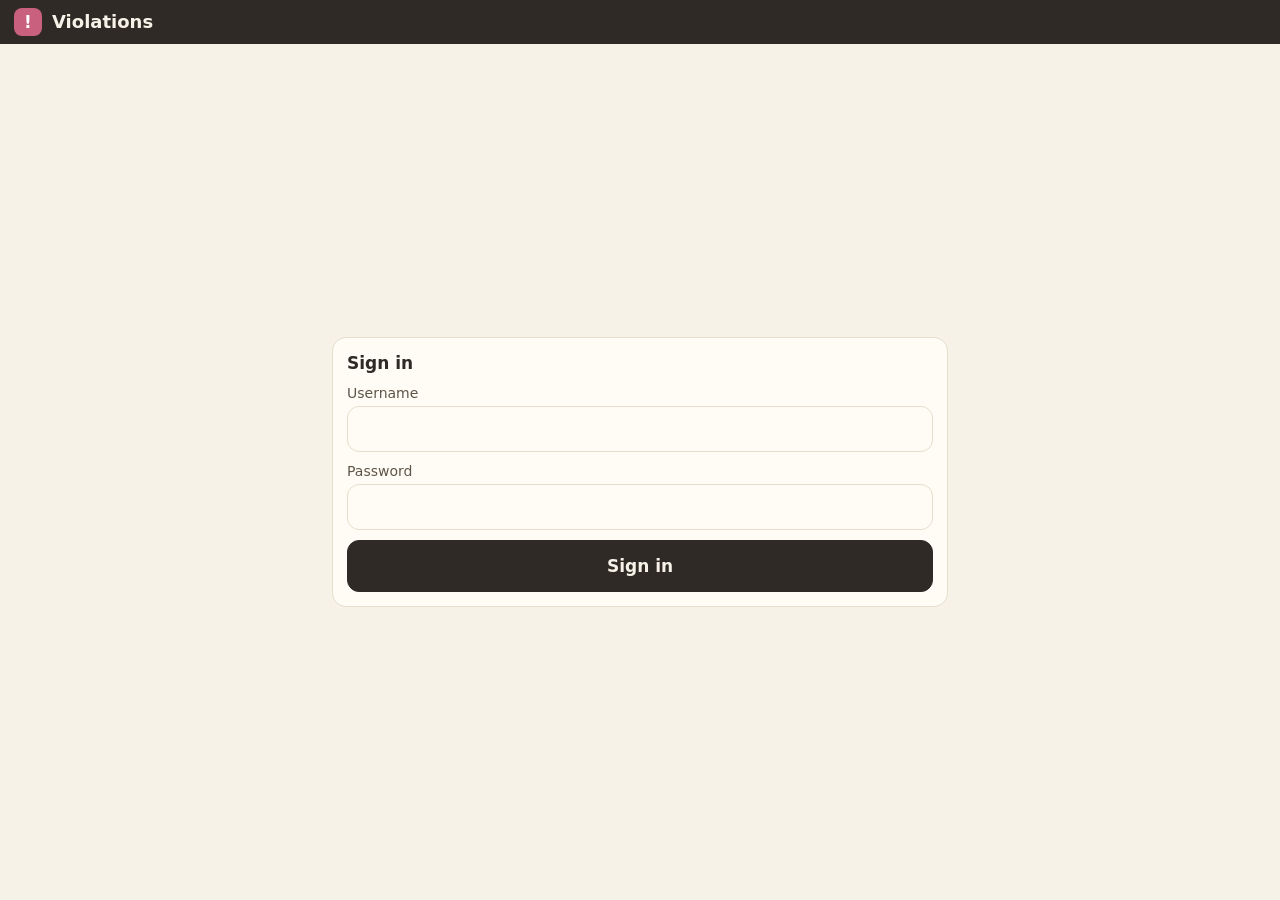
==== ui/phone/index.html @ 9547db69 "Violations Server: phone app, manager server, settings page, installer and self-updater Co-Authored-" ====
<!doctype html>
<html lang="en">
<head>
<meta charset="utf-8">
<meta name="viewport" content="width=device-width, initial-scale=1, viewport-fit=cover, interactive-widget=resizes-content">
<meta name="theme-color" content="#2F2A26">
<meta name="apple-mobile-web-app-capable" content="yes">
<meta name="apple-mobile-web-app-title" content="Violations">
<link rel="manifest" href="manifest.json">
<link rel="apple-touch-icon" href="icon-192.png">
<title>Violations</title>
<link rel="stylesheet" href="phone.css">
</head>
<body>
<!-- Codi, 2026-09-24: "scrolling should never be required on the phone".
     The whole app is one screen tall; each step is laid out to fit, long
     lists page instead of scroll, and the lot is typed on a keypad. -->
<div class="app">
<header class="bar">
  <button class="barbtn" id="backBtn" hidden aria-label="Back">‹</button>
  <span class="logo" id="logo" aria-hidden="true">!</span>
  <h1 id="title">Violations</h1>
  <span class="who" id="who"></span>
</header>
<div class="testbanner" id="testBanner" hidden>TEST MODE — goes on the test record, nothing prints</div>
<div class="stepbar" id="stepBar" hidden><span id="stepText"></span><div class="dots" id="dots"></div></div>

<!-- sign in -->
<main id="signin" class="screen" hidden>
  <form id="signinForm" class="card">
    <h2>Sign in</h2>
    <label>Username <input id="user" autocomplete="username" autocapitalize="none" required></label>
    <label>Password <input id="pass" type="password" autocomplete="current-password" required></label>
    <button class="btn primary big" type="submit">Sign in</button>
    <p class="err" id="signinErr"></p>
  </form>
</main>

<!-- home: active violations, paged to fit -->
<main id="home" class="screen" hidden>
  <button class="btn add" id="addBtn">＋ Add a violation</button>
  <div id="resume"></div>
  <div class="listhead"><h2>Active <span class="muted" id="parkName"></span></h2>
    <div class="pager" id="pager" hidden><button class="pbtn" id="prevPage" aria-label="Previous">‹</button><span id="pageText"></span><button class="pbtn" id="nextPage" aria-label="Next">›</button></div></div>
  <div class="fill" id="active"><p class="muted">Loading…</p></div>
</main>

<!-- step 1: photo -->
<main id="s-photo" class="screen" hidden>
  <div class="viewfinder fill" id="vfWrap">
    <video id="viewfinder" playsinline autoplay muted></video>
    <p class="vfmsg" id="vfMsg">Starting the camera…</p>
  </div>
  <button class="shutter" id="shutter" disabled aria-label="Take photo"><span></span></button>
  <p class="muted center small" id="photoMsg"></p>
  <div class="row center links">
    <label class="link">Phone's camera app
      <input type="file" id="camera" accept="image/*" capture="environment" hidden></label>
    <label class="link">Photo already taken
      <input type="file" id="library" accept="image/*" hidden></label>
  </div>
</main>

<!-- step 2: circle the issue -->
<main id="s-circle" class="screen" hidden>
  <p class="hint center">Draw a circle around the problem.</p>
  <div class="canvaswrap fill" id="canvasWrap"><canvas id="canvas"></canvas></div>
  <div class="row">
    <button class="btn grow" id="undoBtn">Undo</button>
    <button class="btn grow" id="clearBtn">Start over</button>
    <button class="btn grow" id="retakeBtn">New photo</button>
  </div>
  <button class="btn primary big full" id="circleNext" disabled>Next</button>
</main>

<!-- step 3: lot, on a keypad -->
<main id="s-lot" class="screen" hidden>
  <div class="parkpick" id="parkPick" hidden></div>
  <div class="lotshow">
    <div class="lotnum" id="lotNum"><span class="muted">Lot</span> <b id="lotDigits">–</b></div>
    <div class="lotwho" id="lotWho">Type the lot number</div>
  </div>
  <div class="keypad fill" id="keypad">
    <button data-k="1">1</button><button data-k="2">2</button><button data-k="3">3</button>
    <button data-k="4">4</button><button data-k="5">5</button><button data-k="6">6</button>
    <button data-k="7">7</button><button data-k="8">8</button><button data-k="9">9</button>
    <button data-k="del" aria-label="Delete">⌫</button><button data-k="0">0</button><button data-k="clr" aria-label="Clear">C</button>
  </div>
  <button class="btn primary big full" id="lotNext" disabled>Next</button>
</main>

<!-- step 4: what's wrong (tiles) -->
<main id="s-items" class="screen" hidden>
  <div class="who2" id="itemsWho"></div>
  <div class="tiles fill" id="tiles"></div>
  <button class="btn primary big full" id="itemsNext" disabled>Next</button>
</main>

<!-- step 4b: something else (typed) -->
<main id="s-other" class="screen" hidden>
  <h2>Something else</h2>
  <p class="muted small">Up to two, in a few words each. They're printed on the notice.</p>
  <input class="other" id="other1" placeholder="e.g. Trampoline on the road" maxlength="60">
  <input class="other" id="other2" placeholder="(optional second one)" maxlength="60">
  <button class="btn primary big full" id="otherDone">Done</button>
</main>

<!-- step 5: warning & send -->
<main id="s-send" class="screen" hidden>
  <div class="summary" id="sendSummary"></div>
  <div>
    <div class="levels" id="levels"></div>
    <p class="hint" id="suggestWhy"></p>
  </div>
  <input id="notes" maxlength="300" placeholder="Note for the resident (optional)">
  <div class="due" id="due"></div>
  <button class="btn primary big full" id="issueBtn" disabled>Issue violation</button>
  <p class="err" id="issueErr"></p>
</main>

<!-- "It's fixed": photo of the fix -->
<main id="s-fix" class="screen" hidden>
  <div class="summary" id="fixWho"></div>
  <div class="viewfinder fill">
    <video id="fixVideo" playsinline autoplay muted></video>
    <p class="vfmsg" id="fixMsg">Starting the camera…</p>
  </div>
  <button class="shutter" id="fixShutter" disabled aria-label="Take photo of the fix"><span></span></button>
  <div class="row center links">
    <label class="link">Photo already taken
      <input type="file" id="fixLibrary" accept="image/*" hidden></label>
    <button class="link" id="fixNoPhoto">No photo</button>
  </div>
</main>

<!-- "It's fixed": check and save -->
<main id="s-fixok" class="screen" hidden>
  <div class="summary" id="fixWho2"></div>
  <div class="canvaswrap fill"><img id="fixPreview" alt="Photo of the fix"><p class="vfmsg" id="fixNoPic" hidden>No photo</p></div>
  <div class="row">
    <button class="btn grow" id="fixRetake">Retake</button>
    <button class="btn primary grow big" id="fixSave">Save — it's fixed</button>
  </div>
  <p class="err" id="fixErr"></p>
</main>

<!-- sending / done -->
<main id="done" class="screen" hidden>
  <h2 id="doneTitle">Sending…</h2>
  <ul class="steps" id="steps"></ul>
  <div id="doneBody"></div>
  <span class="fill"></span>
  <button class="btn primary big full" id="homeBtn" hidden>Back to violations</button>
</main>

<nav class="foot" id="foot" hidden>
  <button class="link" id="cancelBtn" hidden>Cancel this violation</button>
  <span></span>
  <button class="link" id="signout">Sign out</button>
</nav>
</div>
<script src="phone.js"></script>
</body>
</html>
---- ui/phone/phone.css ----
/* Violations phone app. One screen tall, never scrolls (Codi, 2026-09-24):
   .app fills the visible height, each .screen is a flex column, and .fill
   takes whatever space is left (photo, canvas, keypad, tiles, the list). */
:root {
  --paper: #F7F2E7; --card: #FFFCF5; --ink: #2F2A26; --ink-soft: #5E5549; --muted: #8A806F;
  --line: #E6DECC; --accent: #C8607E; --accent-dim: #FBE6EB; --ok: #5F8043; --ok-dim: #E7F0DD;
  --warn: #B24A2F; --warn-dim: #F9E1D9;
  --sans: -apple-system, "Segoe UI", system-ui, Roboto, sans-serif;
}
@media (prefers-color-scheme: dark) {
  :root { --paper: #1A1714; --card: #241F1A; --ink: #F2EBDD; --ink-soft: #C8BDA9; --muted: #978C7A;
    --line: #3A3229; --accent: #EE97AE; --accent-dim: #3A2229; --ok: #9CBC7C; --ok-dim: #22301B;
    --warn: #EE8A68; --warn-dim: #3B2219; }
}
* { box-sizing: border-box; -webkit-tap-highlight-color: transparent; }
html, body { margin: 0; height: 100%; overflow: hidden; overscroll-behavior: none;
  background: var(--paper); color: var(--ink); font: 17px/1.3 var(--sans); }
h1, h2, p { margin: 0; }
h2 { font-size: 17px; }
[hidden] { display: none !important; }
button, input, textarea { font: inherit; color: inherit; }
.muted { color: var(--muted); }
.small { font-size: 13px; }
.center { text-align: center; }
.err { color: var(--warn); font-size: 15px; }
.err:empty { display: none; }
.fill { flex: 1 1 auto; min-height: 0; }

.app { height: 100vh; height: 100dvh; display: flex; flex-direction: column; overflow: hidden; }
.bar { flex: 0 0 auto; display: flex; align-items: center; gap: 10px;
  padding: calc(8px + env(safe-area-inset-top)) 14px 8px; background: var(--ink); color: var(--paper); }
.bar h1 { font-size: 18px; flex: 1; }
.barbtn { background: none; border: 0; color: var(--paper); font-size: 30px; line-height: 1; padding: 0 6px 4px 0; }
.logo { width: 28px; height: 28px; border-radius: 8px; background: var(--accent); color: #fff; display: grid; place-items: center; font-weight: 800; }
.who { font-size: 13px; opacity: .8; }
.testbanner { flex: 0 0 auto; background: #F6D776; color: #3a2d00; text-align: center; font-size: 13px; font-weight: 700; padding: 4px; }
.stepbar { flex: 0 0 auto; display: flex; align-items: center; justify-content: space-between; padding: 6px 14px; font-size: 13px; color: var(--ink-soft); border-bottom: 1px solid var(--line); }
.dots { display: flex; gap: 5px; }
.dots i { width: 22px; height: 6px; border-radius: 4px; background: var(--line); }
.dots i.on { background: var(--accent); }

.screen { flex: 1 1 auto; min-height: 0; overflow: hidden; display: flex; flex-direction: column; gap: 10px;
  padding: 10px 12px; max-width: 640px; width: 100%; margin: 0 auto; }
.foot { flex: 0 0 auto; display: flex; justify-content: space-between; padding: 0 6px env(safe-area-inset-bottom);
  border-top: 1px solid var(--line); background: var(--paper); }
.link { background: none; border: 0; color: var(--ink-soft); text-decoration: underline; font-size: 14px; padding: 8px; cursor: pointer; }

.card { background: var(--card); border: 1px solid var(--line); border-radius: 14px; padding: 14px; display: flex; flex-direction: column; gap: 10px; }
label { display: flex; flex-direction: column; gap: 4px; font-size: 14px; color: var(--ink-soft); }
input, textarea { border: 1px solid var(--line); border-radius: 12px; padding: 11px; background: var(--card); font-size: 17px; width: 100%; flex: 0 0 auto; }
.row { display: flex; gap: 8px; flex: 0 0 auto; }
.row.center { justify-content: center; }
.grow { flex: 1; }
.btn { display: inline-flex; align-items: center; justify-content: center; gap: 6px; border: 1px solid var(--line);
  background: var(--card); border-radius: 12px; padding: 10px 12px; font-weight: 600; cursor: pointer; text-decoration: none; color: inherit; }
.btn.big { min-height: 52px; font-size: 17px; flex: 0 0 auto; }
.btn.full { width: 100%; }
.btn.primary { background: var(--ink); color: var(--paper); border-color: var(--ink); }
.btn:disabled { opacity: .45; }
.btn.armed { outline: 3px solid var(--accent); }

/* home */
.btn.add { flex: 0 0 auto; width: 100%; min-height: 68px; font-size: 21px; font-weight: 800; background: var(--accent); color: #fff; border: 0;
  border-radius: 16px; box-shadow: 0 10px 24px -12px rgba(200,96,126,.8); }
.resume { background: var(--accent-dim); border-color: var(--accent); padding: 10px 12px; gap: 8px; }
.listhead h2 { white-space: nowrap; overflow: hidden; text-overflow: ellipsis; min-width: 0; }
.listhead { flex: 0 0 auto; display: flex; align-items: center; justify-content: space-between; gap: 8px; }
.pager { flex: 0 0 auto; white-space: nowrap; display: flex; align-items: center; gap: 6px; font-size: 13px; color: var(--ink-soft); }
.pbtn { width: 40px; height: 36px; border-radius: 10px; border: 1px solid var(--line); background: var(--card); font-size: 20px; }
.pbtn:disabled { opacity: .35; }
#active { display: flex; flex-direction: column; gap: 8px; overflow: hidden; }
.vio { height: 128px; flex: 0 0 auto; padding: 10px 12px; gap: 4px; overflow: hidden; }
.vhead { display: flex; align-items: baseline; gap: 6px; white-space: nowrap; overflow: hidden; }
.vhead .name { overflow: hidden; text-overflow: ellipsis; }
.vhead .due-chip { margin-left: auto; }
.vwhat, .vmeta { white-space: nowrap; overflow: hidden; text-overflow: ellipsis; }
.vwhat { font-size: 14px; }
.vmeta { font-size: 12px; }
.vio .row .btn { padding: 6px 10px; font-size: 14px; }
.due-chip { font-size: 12px; font-weight: 700; border-radius: 99px; padding: 2px 9px; background: var(--ok-dim); color: var(--ok); }
.due-chip.soon { background: #FBF0D6; color: #8a6414; }
.due-chip.late { background: var(--warn-dim); color: var(--warn); }

/* photo */
.viewfinder { position: relative; background: #000; border-radius: 14px; overflow: hidden; }
.viewfinder video { position: absolute; inset: 0; width: 100%; height: 100%; object-fit: cover; }
.vfmsg { position: absolute; inset: 0; display: grid; place-items: center; text-align: center; color: #fff; padding: 20px; font-size: 16px; background: rgba(0,0,0,.4); }
.shutter { flex: 0 0 auto; align-self: center; width: 74px; height: 74px; border-radius: 50%; border: 5px solid var(--ink); background: var(--card); padding: 5px; }
.shutter span { display: block; width: 100%; height: 100%; border-radius: 50%; background: var(--accent); }
.shutter:disabled { opacity: .35; }
.links { gap: 0 10px; }
#photoMsg:empty { display: none; }

/* circle */
.hint { font-size: 14px; color: var(--muted); }
.hint.center { font-size: 16px; color: var(--ink); flex: 0 0 auto; }
.canvaswrap { display: flex; align-items: center; justify-content: center; background: #000; border-radius: 14px; overflow: hidden; }
#canvas { touch-action: none; display: block; }

/* lot keypad */
.lotshow { flex: 0 0 auto; text-align: center; background: var(--card); border: 1px solid var(--line); border-radius: 14px; padding: 8px; }
.lotnum { font-size: 22px; }
.lotnum b { font-size: 40px; letter-spacing: 2px; }
.lotwho { font-size: 17px; font-weight: 700; min-height: 1.3em; white-space: nowrap; overflow: hidden; text-overflow: ellipsis; }
.lotwho.bad { color: var(--warn); font-weight: 600; }
.lotwho.ok { color: var(--ok); }
.tenantpick { display: flex; gap: 6px; justify-content: center; flex-wrap: wrap; margin-top: 4px; }
.tenantpick button { border: 1px solid var(--line); border-radius: 10px; background: var(--paper); padding: 6px 10px; font-size: 14px; }
.tenantpick button[aria-pressed="true"] { background: var(--accent); color: #fff; border-color: var(--accent); }
.keypad { display: grid; grid-template-columns: repeat(3, 1fr); grid-auto-rows: 1fr; gap: 8px; }
.keypad button { border: 1px solid var(--line); border-radius: 14px; background: var(--card); font-size: 28px; font-weight: 700; min-height: 0; }
.keypad button:active { background: var(--accent-dim); }

/* what's wrong: tiles */
.who2 { flex: 0 0 auto; display: flex; gap: 10px; align-items: center; font-size: 15px; }
.thumb { width: 56px; height: 56px; object-fit: cover; border-radius: 10px; flex: 0 0 auto; }
.tiles { display: grid; grid-template-columns: 1fr 1fr; grid-auto-rows: 1fr; gap: 6px; }
.tile { border: 1px solid var(--line); border-radius: 12px; background: var(--card); font-size: 15px; font-weight: 600;
  padding: 4px 8px; line-height: 1.15; min-height: 0; display: flex; align-items: center; justify-content: center; text-align: center; overflow: hidden; }
.tile[aria-pressed="true"] { background: var(--accent); color: #fff; border-color: var(--accent); }
.tile.other { border-style: dashed; }

/* send */
.summary { flex: 0 0 auto; display: flex; gap: 10px; align-items: center; background: var(--card); border: 1px solid var(--line); border-radius: 14px; padding: 8px; font-size: 15px; }
.summary .what { font-size: 13px; color: var(--ink-soft); display: -webkit-box; -webkit-line-clamp: 3; -webkit-box-orient: vertical; overflow: hidden; }
.levels { display: grid; grid-template-columns: repeat(4, 1fr); gap: 6px; }
.levels button { min-height: 50px; border-radius: 12px; border: 1px solid var(--line); background: var(--card); font-weight: 700; }
.levels button[aria-pressed="true"] { background: var(--accent); color: #fff; border-color: var(--accent); }
#suggestWhy { margin-top: 6px; display: -webkit-box; -webkit-line-clamp: 2; -webkit-box-orient: vertical; overflow: hidden; }
.due { font-weight: 800; font-size: 17px; text-align: center; margin-top: auto; }

/* sign in, done */
#signin { justify-content: center; }
.steps { list-style: none; padding: 0; margin: 0; display: flex; flex-direction: column; gap: 6px; }
.steps li::before { content: "✓ "; color: var(--ok); font-weight: 800; }
.good { background: var(--ok-dim); color: var(--ok); border-radius: 12px; padding: 12px; font-weight: 600; }
.bad { background: var(--warn-dim); color: var(--warn); border-radius: 12px; padding: 12px; font-weight: 600; }

/* "it's fixed" */
.canvaswrap { position: relative; }
#fixPreview { max-width: 100%; max-height: 100%; object-fit: contain; display: block; }

/* two or more parks on one computer */
.parkpick { flex: 0 0 auto; display: flex; gap: 6px; }
.parkpick button { flex: 1; min-height: 40px; border: 1px solid var(--line); border-radius: 10px; background: var(--card); font-weight: 700; }
.parkpick button[aria-pressed="true"] { background: var(--ink); color: var(--paper); border-color: var(--ink); }
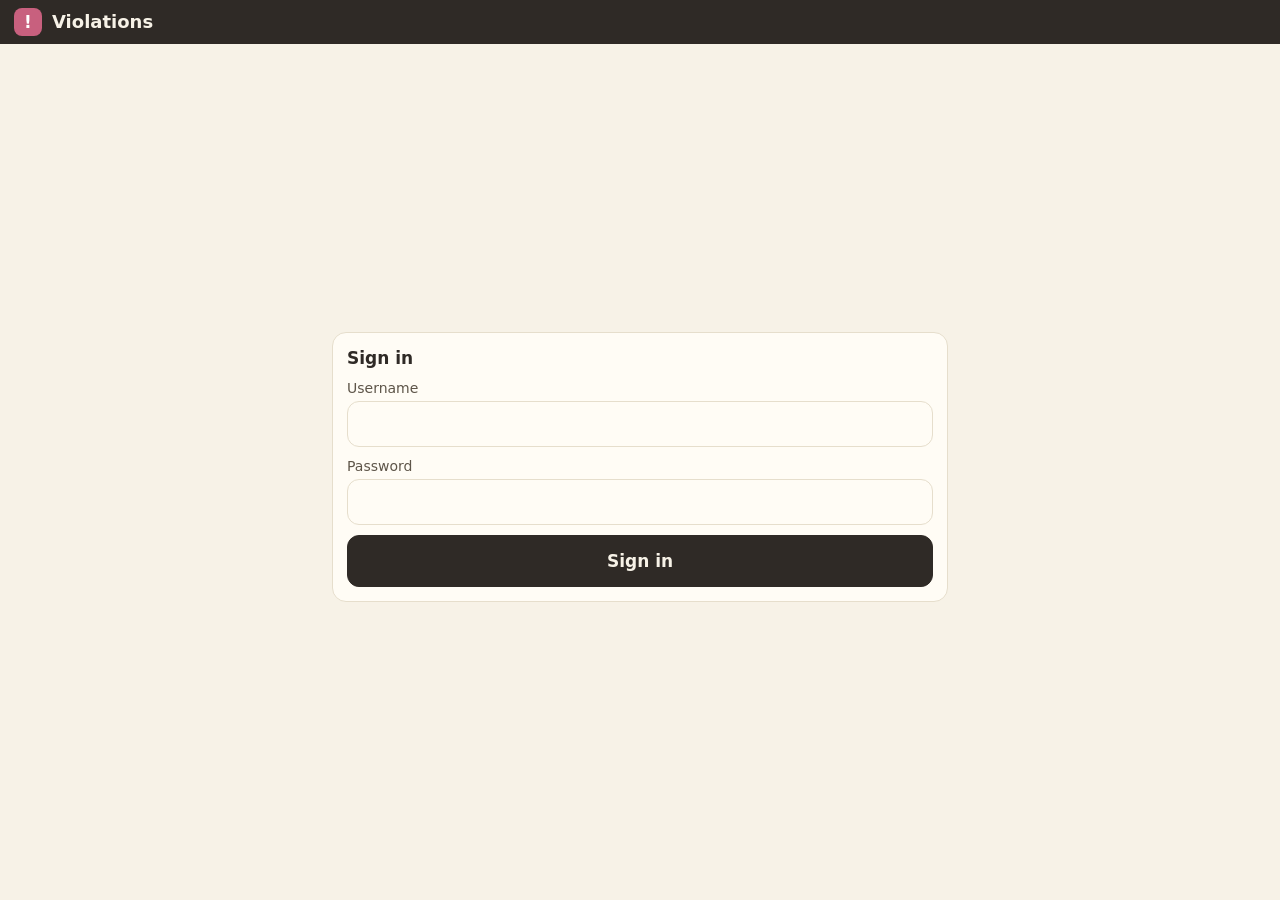
==== commit fbab1b98: "Show each computer's version on the phone app and in Violations Settings; fix restart - updater.curr" ====
--- a/ui/phone/index.html
+++ b/ui/phone/index.html
@@ -34,6 +34,7 @@
     <button class="btn primary big" type="submit">Sign in</button>
     <p class="err" id="signinErr"></p>
   </form>
+  <p class="ver" id="signinVer"></p>
 </main>
 
 <!-- home: active violations, paged to fit -->
@@ -155,7 +156,7 @@
 
 <nav class="foot" id="foot" hidden>
   <button class="link" id="cancelBtn" hidden>Cancel this violation</button>
-  <span></span>
+  <span class="ver" id="footVer"></span>
   <button class="link" id="signout">Sign out</button>
 </nav>
 </div>
--- a/ui/phone/phone.css
+++ b/ui/phone/phone.css
@@ -144,3 +144,4 @@
 .parkpick { flex: 0 0 auto; display: flex; gap: 6px; }
 .parkpick button { flex: 1; min-height: 40px; border: 1px solid var(--line); border-radius: 10px; background: var(--card); font-weight: 700; }
 .parkpick button[aria-pressed="true"] { background: var(--ink); color: var(--paper); border-color: var(--ink); }
+.ver { font-size: 11px; color: var(--muted); text-align: center; align-self: center; margin: 0; }
